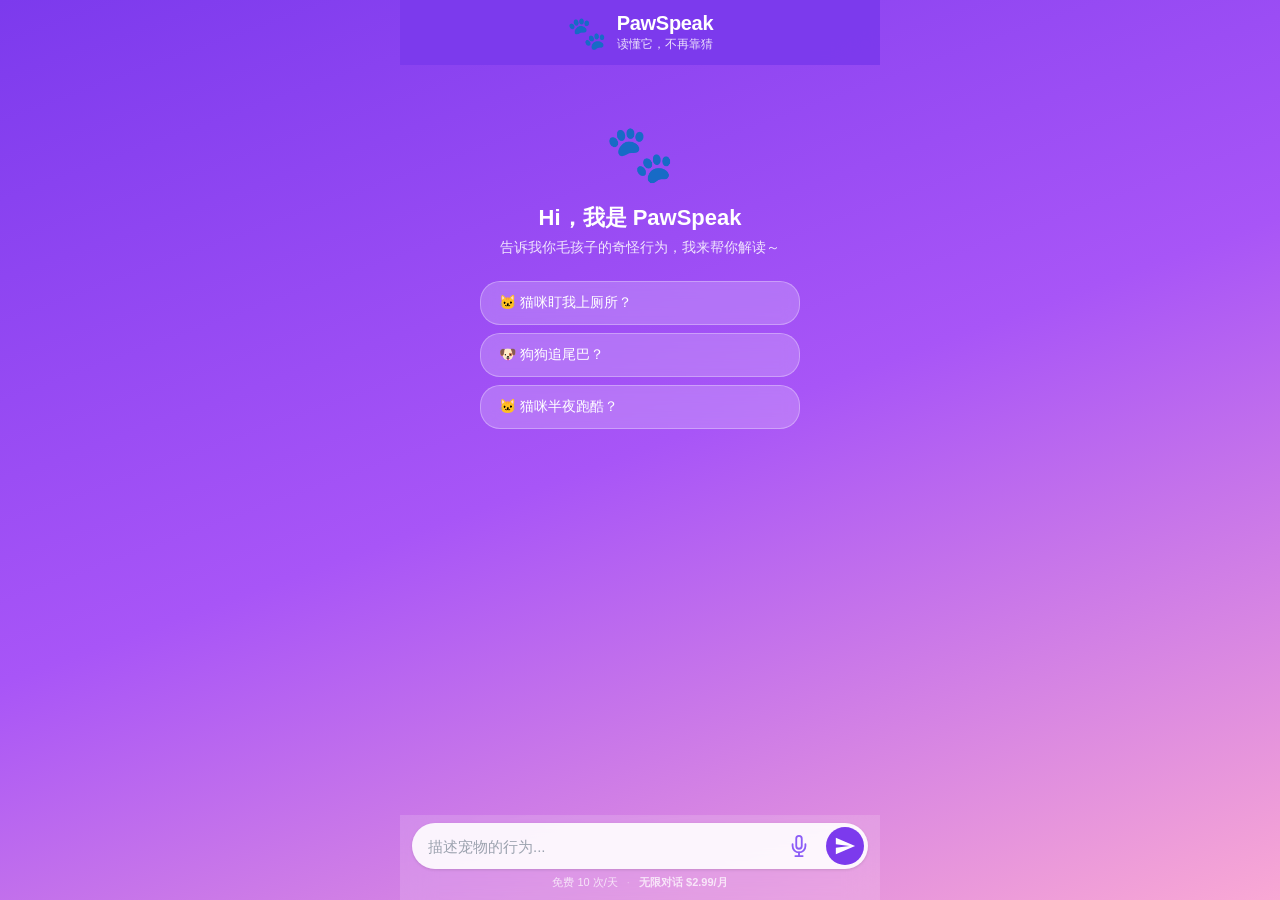
==== index.html @ 85f5d571 "PawSpeak PWA 初始版本" ====
<!DOCTYPE html>
<html lang="zh-CN">
<head>
  <meta charset="UTF-8">
  <meta name="viewport" content="width=device-width, initial-scale=1.0, maximum-scale=1.0, user-scalable=no, viewport-fit=cover">
  <meta name="apple-mobile-web-app-capable" content="yes">
  <meta name="apple-mobile-web-app-status-bar-style" content="black-translucent">
  <meta name="apple-mobile-web-app-title" content="PawSpeak">
  <meta name="theme-color" content="#7c3aed">
  <meta name="description" content="PawSpeak - 读懂它，不再靠猜。AI 宠物行为解读，与你的毛孩子更亲密。">
  <link rel="manifest" href="/manifest.json">
  <link rel="apple-touch-icon" href="/assets/icon-192.png">
  <link rel="stylesheet" href="/style.css">
  <title>PawSpeak - 宠物对话</title>
</head>
<body>
  <div class="app-container">

    <!-- Header -->
    <header class="app-header">
      <div class="header-content">
        <div class="logo-area">
          <span class="logo-icon">🐾</span>
          <div class="logo-text">
            <h1>PawSpeak</h1>
            <p class="subtitle">读懂它，不再靠猜</p>
          </div>
        </div>
      </div>
    </header>

    <!-- Add to Home Screen Banner -->
    <div id="a2hs-banner" class="a2hs-banner hidden">
      <div class="a2hs-content">
        <span class="a2hs-icon">📲</span>
        <span class="a2hs-text">添加到主屏幕，随时打开</span>
        <button id="a2hs-dismiss" class="a2hs-dismiss" aria-label="关闭">✕</button>
      </div>
    </div>

    <!-- Chat Area -->
    <main class="chat-area" id="chat-area">
      <div class="chat-welcome">
        <div class="welcome-icon">🐾</div>
        <p class="welcome-title">Hi，我是 PawSpeak</p>
        <p class="welcome-desc">告诉我你毛孩子的奇怪行为，我来帮你解读～</p>
        <div class="quick-prompts">
          <button class="quick-prompt" data-prompt="我家猫总是盯着我上厕所，为什么？">🐱 猫咪盯我上厕所？</button>
          <button class="quick-prompt" data-prompt="狗狗为什么老是追自己的尾巴？">🐶 狗狗追尾巴？</button>
          <button class="quick-prompt" data-prompt="猫半夜跑酷是天性吗？">🐱 猫咪半夜跑酷？</button>
        </div>
      </div>
    </main>

    <!-- Input Area -->
    <footer class="input-area">
      <div class="input-container">
        <input
          type="text"
          id="message-input"
          class="message-input"
          placeholder="描述宠物的行为..."
          autocomplete="off"
          enterkeyhint="send"
        >
        <button id="mic-btn" class="mic-btn" aria-label="语音输入">
          <svg width="22" height="22" viewBox="0 0 24 24" fill="none" stroke="currentColor" stroke-width="2" stroke-linecap="round" stroke-linejoin="round">
            <path d="M12 1a3 3 0 0 0-3 3v8a3 3 0 0 0 6 0V4a3 3 0 0 0-3-3z"/>
            <path d="M19 10v2a7 7 0 0 1-14 0v-2"/>
            <line x1="12" y1="19" x2="12" y2="23"/>
            <line x1="8" y1="23" x2="16" y2="23"/>
          </svg>
        </button>
        <button id="send-btn" class="send-btn" aria-label="发送">
          <svg width="22" height="22" viewBox="0 0 24 24" fill="currentColor">
            <path d="M2.01 21L23 12 2.01 3 2 10l15 2-15 2z"/>
          </svg>
        </button>
      </div>
      <div class="pricing-bar">
        <span>免费 10 次/天</span>
        <span class="pricing-divider">·</span>
        <span class="pricing-pro">无限对话 $2.99/月</span>
      </div>
    </footer>

  </div>

  <script src="/app.js"></script>
</body>
</html>
---- style.css ----
/* ============================================
   PawSpeak PWA – 移动端优先样式
   ============================================ */

/* Reset & Base */
*, *::before, *::after {
  box-sizing: border-box;
  margin: 0;
  padding: 0;
}

:root {
  --purple-600: #7c3aed;
  --purple-500: #8b5cf6;
  --purple-400: #a855f7;
  --pink-300: #f9a8d4;
  --warm-yellow: #fef3c7;
  --text-primary: #1e1b4b;
  --text-secondary: #6b7280;
  --text-white: #ffffff;
  --bg-header: rgba(124, 58, 237, 0.95);
  --radius-lg: 16px;
  --radius-md: 12px;
  --radius-sm: 8px;
  --shadow-sm: 0 1px 3px rgba(0, 0, 0, 0.12);
  --shadow-md: 0 4px 12px rgba(0, 0, 0, 0.15);
  --safe-bottom: env(safe-area-inset-bottom, 0px);
}

html, body {
  height: 100%;
  overflow: hidden;
}

body {
  font-family: -apple-system, BlinkMacSystemFont, "SF Pro Text", "Helvetica Neue",
               "PingFang SC", "Noto Sans CJK SC", "Microsoft YaHei",
               sans-serif;
  background: linear-gradient(160deg, var(--purple-600), var(--purple-400), var(--pink-300));
  background-attachment: fixed;
  color: var(--text-primary);
  -webkit-font-smoothing: antialiased;
  -webkit-tap-highlight-color: transparent;
  display: flex;
  justify-content: center;
  align-items: center;
}

/* App Container */
.app-container {
  width: 100%;
  max-width: 480px;
  height: 100vh;
  height: 100dvh;
  display: flex;
  flex-direction: column;
  position: relative;
  overflow: hidden;
}

/* ============================================
   Header
   ============================================ */
.app-header {
  padding: 12px 16px;
  padding-top: max(12px, env(safe-area-inset-top));
  background: var(--bg-header);
  backdrop-filter: blur(20px);
  -webkit-backdrop-filter: blur(20px);
  color: var(--text-white);
  z-index: 100;
  flex-shrink: 0;
}

.header-content {
  display: flex;
  align-items: center;
  justify-content: center;
}

.logo-area {
  display: flex;
  align-items: center;
  gap: 10px;
}

.logo-icon {
  font-size: 32px;
  line-height: 1;
}

.logo-text h1 {
  font-size: 20px;
  font-weight: 700;
  letter-spacing: -0.3px;
}

.subtitle {
  font-size: 12px;
  opacity: 0.85;
  font-weight: 400;
  margin-top: 1px;
}

/* ============================================
   A2HS Banner
   ============================================ */
.a2hs-banner {
  background: rgba(255, 255, 255, 0.95);
  backdrop-filter: blur(12px);
  -webkit-backdrop-filter: blur(12px);
  margin: 8px 12px 0;
  border-radius: var(--radius-md);
  box-shadow: var(--shadow-md);
  flex-shrink: 0;
  animation: slideDown 0.35s ease-out;
}

.a2hs-banner.hidden {
  display: none;
}

.a2hs-content {
  display: flex;
  align-items: center;
  padding: 10px 14px;
  gap: 10px;
}

.a2hs-icon {
  font-size: 24px;
  flex-shrink: 0;
}

.a2hs-text {
  flex: 1;
  font-size: 13px;
  font-weight: 600;
  color: var(--text-primary);
}

.a2hs-dismiss {
  background: none;
  border: none;
  font-size: 18px;
  color: var(--text-secondary);
  cursor: pointer;
  padding: 4px 8px;
  border-radius: 6px;
  flex-shrink: 0;
}

.a2hs-dismiss:active {
  background: rgba(0, 0, 0, 0.06);
}

@keyframes slideDown {
  from {
    opacity: 0;
    transform: translateY(-12px);
  }
  to {
    opacity: 1;
    transform: translateY(0);
  }
}

/* ============================================
   Chat Area
   ============================================ */
.chat-area {
  flex: 1;
  overflow-y: auto;
  padding: 16px 12px;
  display: flex;
  flex-direction: column;
  gap: 12px;
  scroll-behavior: smooth;
  -webkit-overflow-scrolling: touch;
}

/* Scrollbar */
.chat-area::-webkit-scrollbar {
  width: 4px;
}
.chat-area::-webkit-scrollbar-track {
  background: transparent;
}
.chat-area::-webkit-scrollbar-thumb {
  background: rgba(255, 255, 255, 0.3);
  border-radius: 2px;
}

/* Welcome */
.chat-welcome {
  text-align: center;
  padding: 40px 16px 20px;
  animation: fadeInUp 0.5s ease-out;
}

.welcome-icon {
  font-size: 56px;
  margin-bottom: 16px;
}

.welcome-title {
  font-size: 22px;
  font-weight: 700;
  color: #ffffff;
  margin-bottom: 6px;
}

.welcome-desc {
  font-size: 14px;
  color: rgba(255, 255, 255, 0.85);
  margin-bottom: 24px;
}

.quick-prompts {
  display: flex;
  flex-direction: column;
  gap: 8px;
  align-items: center;
}

.quick-prompt {
  width: 100%;
  max-width: 320px;
  padding: 12px 18px;
  background: rgba(255, 255, 255, 0.2);
  backdrop-filter: blur(8px);
  -webkit-backdrop-filter: blur(8px);
  border: 1px solid rgba(255, 255, 255, 0.3);
  border-radius: 20px;
  color: #ffffff;
  font-size: 14px;
  font-weight: 500;
  cursor: pointer;
  transition: all 0.2s;
  text-align: left;
}

.quick-prompt:active {
  background: rgba(255, 255, 255, 0.35);
  transform: scale(0.98);
}

/* ============================================
   Message Bubbles
   ============================================ */
.message {
  max-width: 82%;
  padding: 12px 16px;
  border-radius: var(--radius-lg);
  font-size: 15px;
  line-height: 1.55;
  word-break: break-word;
  animation: fadeInUp 0.3s ease-out;
  position: relative;
}

.message.ai {
  align-self: flex-start;
  background: var(--warm-yellow);
  color: var(--text-primary);
  border-bottom-left-radius: 4px;
  box-shadow: var(--shadow-sm);
}

.message.user {
  align-self: flex-end;
  background: var(--purple-600);
  color: var(--text-white);
  border-bottom-right-radius: 4px;
  box-shadow: var(--shadow-sm);
}

.message.ai::before {
  content: "🐾";
  position: absolute;
  left: -28px;
  top: 6px;
  font-size: 16px;
}

@keyframes fadeInUp {
  from {
    opacity: 0;
    transform: translateY(10px);
  }
  to {
    opacity: 1;
    transform: translateY(0);
  }
}

/* ============================================
   Input Area
   ============================================ */
.input-area {
  flex-shrink: 0;
  padding: 8px 12px;
  padding-bottom: calc(8px + var(--safe-bottom));
  background: rgba(255, 255, 255, 0.15);
  backdrop-filter: blur(16px);
  -webkit-backdrop-filter: blur(16px);
}

.input-container {
  display: flex;
  align-items: center;
  gap: 8px;
  background: rgba(255, 255, 255, 0.9);
  border-radius: 24px;
  padding: 4px 4px 4px 16px;
  box-shadow: var(--shadow-sm);
  transition: box-shadow 0.2s;
}

.input-container:focus-within {
  box-shadow: 0 0 0 3px rgba(124, 58, 237, 0.3), var(--shadow-md);
}

.message-input {
  flex: 1;
  border: none;
  outline: none;
  background: transparent;
  font-size: 15px;
  color: var(--text-primary);
  padding: 8px 0;
  min-width: 0;
}

.message-input::placeholder {
  color: #9ca3af;
}

.mic-btn, .send-btn {
  flex-shrink: 0;
  width: 38px;
  height: 38px;
  border-radius: 50%;
  border: none;
  background: transparent;
  color: var(--purple-500);
  cursor: pointer;
  display: flex;
  align-items: center;
  justify-content: center;
  transition: all 0.15s;
}

.mic-btn:active, .send-btn:active {
  background: rgba(124, 58, 237, 0.1);
  transform: scale(0.9);
}

.send-btn {
  background: var(--purple-600);
  color: var(--text-white);
}

.send-btn:active {
  background: var(--purple-500);
}

/* Mic recording state */
.mic-btn.recording {
  color: #ef4444;
  animation: pulse 1.2s infinite;
}

@keyframes pulse {
  0%, 100% { transform: scale(1); }
  50% { transform: scale(0.85); }
}

/* ============================================
   Pricing Bar
   ============================================ */
.pricing-bar {
  text-align: center;
  padding: 6px 0 2px;
  font-size: 11px;
  color: rgba(255, 255, 255, 0.75);
  cursor: pointer;
  transition: color 0.2s;
}

.pricing-bar:active {
  color: rgba(255, 255, 255, 1);
}

.pricing-divider {
  margin: 0 6px;
  opacity: 0.5;
}

.pricing-pro {
  font-weight: 600;
}

/* ============================================
   Responsive Tweaks
   ============================================ */
@media (min-width: 481px) {
  .app-container {
    height: 100vh;
    border-radius: 0;
  }
}

/* Standalone mode tweaks */
@media (display-mode: standalone) {
  .a2hs-banner {
    display: none !important;
  }
}
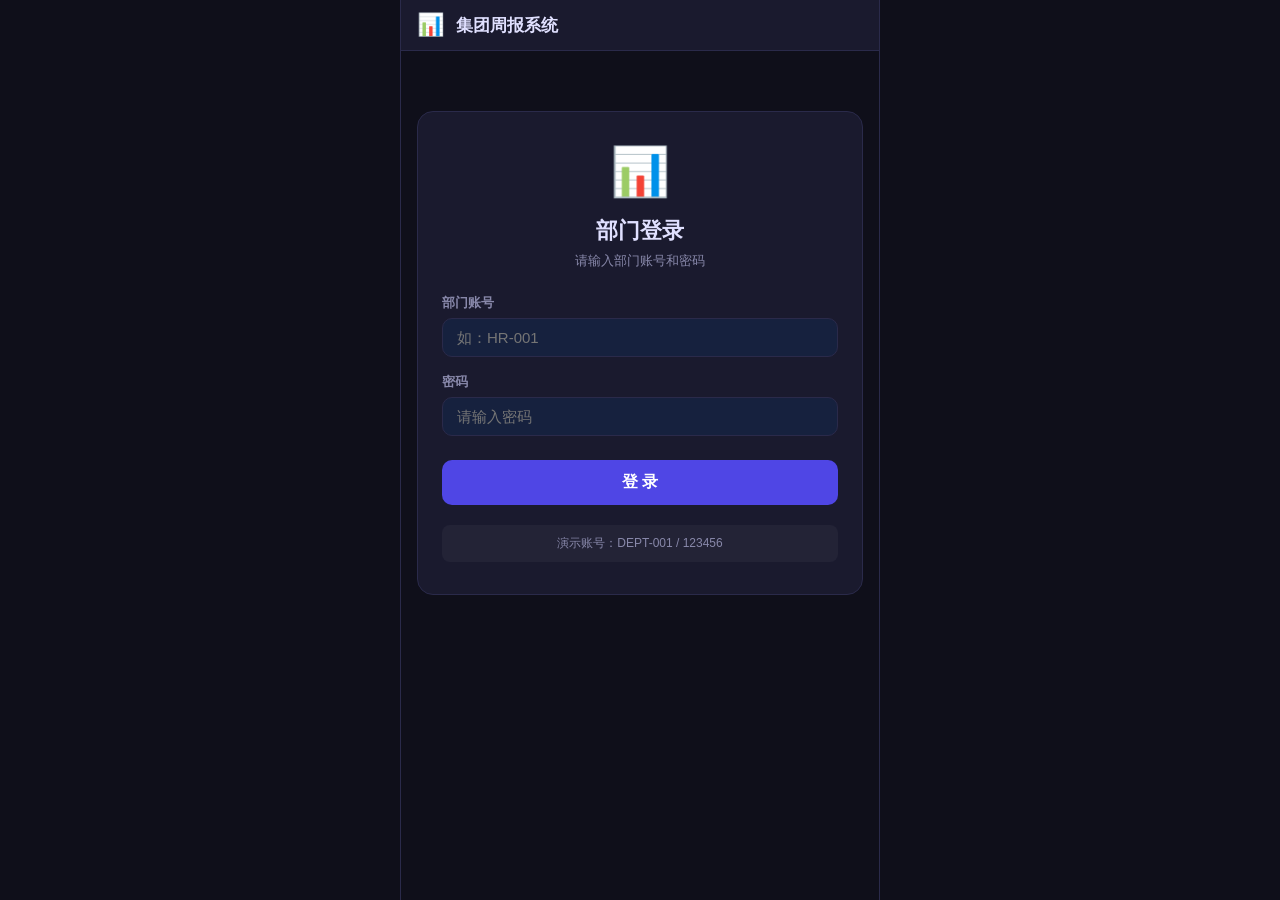
==== commit 6a6f06a8: "rebrand: 集团周报系统为主页，替换紫色主题为深色专业风格" ====
--- a/index.html
+++ b/index.html
@@ -2,90 +2,159 @@
 <html lang="zh-CN">
 <head>
   <meta charset="UTF-8">
-  <meta name="viewport" content="width=device-width, initial-scale=1.0, maximum-scale=1.0, user-scalable=no, viewport-fit=cover">
-  <meta name="apple-mobile-web-app-capable" content="yes">
-  <meta name="apple-mobile-web-app-status-bar-style" content="black-translucent">
-  <meta name="apple-mobile-web-app-title" content="PawSpeak">
-  <meta name="theme-color" content="#7c3aed">
-  <meta name="description" content="PawSpeak - 读懂它，不再靠猜。AI 宠物行为解读，与你的毛孩子更亲密。">
-  <link rel="manifest" href="/manifest.json">
-  <link rel="apple-touch-icon" href="/assets/icon-192.png">
-  <link rel="stylesheet" href="/style.css">
-  <title>PawSpeak - 宠物对话</title>
+  <meta name="viewport" content="width=device-width, initial-scale=1.0, maximum-scale=1.0, user-scalable=no">
+  <meta name="theme-color" content="#1a1a2e">
+  <meta name="description" content="集团周报系统 - 高效汇报，数据驱动">
+  <title>集团周报系统</title>
+  <link rel="stylesheet" href="style.css">
 </head>
 <body>
   <div class="app-container">
 
     <!-- Header -->
     <header class="app-header">
-      <div class="header-content">
-        <div class="logo-area">
-          <span class="logo-icon">🐾</span>
-          <div class="logo-text">
-            <h1>PawSpeak</h1>
-            <p class="subtitle">读懂它，不再靠猜</p>
+      <span style="font-size:22px;">📊</span>
+      <h1 class="header-title">集团周报系统</h1>
+    </header>
+
+    <!-- Main Content -->
+    <main class="main-content">
+      <!-- Login Section -->
+      <section id="login-section" class="section active">
+        <div class="login-card">
+          <div class="login-icon">📊</div>
+          <h2>部门登录</h2>
+          <p class="login-desc">请输入部门账号和密码</p>
+          <form id="login-form" onsubmit="handleLogin(event)">
+            <div class="form-group">
+              <label>部门账号</label>
+              <input type="text" id="dept-id" placeholder="如：HR-001" required autocomplete="username">
+            </div>
+            <div class="form-group">
+              <label>密码</label>
+              <input type="password" id="dept-pwd" placeholder="请输入密码" required autocomplete="current-password">
+            </div>
+            <button type="submit" class="btn-primary">登 录</button>
+          </form>
+          <div id="login-error" class="error-msg hidden"></div>
+          <div class="demo-hint">
+            <p>演示账号：DEPT-001 / 123456</p>
           </div>
         </div>
-      </div>
-    </header>
+      </section>
 
-    <!-- Add to Home Screen Banner -->
-    <div id="a2hs-banner" class="a2hs-banner hidden">
-      <div class="a2hs-content">
-        <span class="a2hs-icon">📲</span>
-        <span class="a2hs-text">添加到主屏幕，随时打开</span>
-        <button id="a2hs-dismiss" class="a2hs-dismiss" aria-label="关闭">✕</button>
-      </div>
-    </div>
+      <!-- Dashboard Section -->
+      <section id="dashboard-section" class="section">
+        <div class="dashboard-header">
+          <div class="dept-info">
+            <span class="dept-name" id="current-dept">--</span>
+            <span class="dept-role" id="current-role">--</span>
+          </div>
+          <button class="logout-btn" onclick="handleLogout()">退出</button>
+        </div>
 
-    <!-- Chat Area -->
-    <main class="chat-area" id="chat-area">
-      <div class="chat-welcome">
-        <div class="welcome-icon">🐾</div>
-        <p class="welcome-title">Hi，我是 PawSpeak</p>
-        <p class="welcome-desc">告诉我你毛孩子的奇怪行为，我来帮你解读～</p>
-        <div class="quick-prompts">
-          <button class="quick-prompt" data-prompt="我家猫总是盯着我上厕所，为什么？">🐱 猫咪盯我上厕所？</button>
-          <button class="quick-prompt" data-prompt="狗狗为什么老是追自己的尾巴？">🐶 狗狗追尾巴？</button>
-          <button class="quick-prompt" data-prompt="猫半夜跑酷是天性吗？">🐱 猫咪半夜跑酷？</button>
+        <div class="dashboard-nav">
+          <button class="nav-tab active" data-tab="submit">提交周报</button>
+          <button class="nav-tab" data-tab="history">历史周报</button>
+          <button class="nav-tab" data-tab="overview" id="tab-overview" style="display:none">数据看板</button>
+          <button class="nav-tab" data-tab="admin" id="tab-admin" style="display:none">管理后台</button>
         </div>
-      </div>
+
+        <!-- Submit Report -->
+        <div id="tab-submit" class="tab-content active">
+          <form id="report-form" onsubmit="handleSubmitReport(event)">
+            <div class="form-group">
+              <label>本周总结 <span class="required">*</span></label>
+              <textarea id="summary" rows="4" placeholder="请填写本周主要工作内容..." required></textarea>
+            </div>
+            <div class="form-group">
+              <label>关键数据 <span class="required">*</span></label>
+              <textarea id="metrics" rows="3" placeholder="如：新增用户 1200，转化率 3.2%..." required></textarea>
+            </div>
+            <div class="form-group">
+              <label>遇到的问题</label>
+              <textarea id="issues" rows="3" placeholder="本周遇到的主要问题（选填）"></textarea>
+            </div>
+            <div class="form-group">
+              <label>下周计划 <span class="required">*</span></label>
+              <textarea id="next-plan" rows="3" placeholder="下周主要工作安排..." required></textarea>
+            </div>
+            <button type="submit" class="btn-primary" id="submit-btn">提交周报</button>
+          </form>
+          <div id="submit-success" class="success-msg hidden">
+            <span class="success-icon">✅</span> 周报提交成功！
+          </div>
+        </div>
+
+        <!-- History -->
+        <div id="tab-history" class="tab-content">
+          <div id="history-list" class="history-list">
+            <div class="empty-state">暂无历史周报</div>
+          </div>
+        </div>
+
+        <!-- Overview (Manager+) -->
+        <div id="tab-overview" class="tab-content">
+          <div class="overview-grid">
+            <div class="stat-card">
+              <div class="stat-value" id="stat-total">0</div>
+              <div class="stat-label">本周提交</div>
+            </div>
+            <div class="stat-card">
+              <div class="stat-value" id="stat-rate">0%</div>
+              <div class="stat-label">提交率</div>
+            </div>
+            <div class="stat-card">
+              <div class="stat-value" id="stat-depts">0</div>
+              <div class="stat-label">活跃部门</div>
+            </div>
+          </div>
+          <div class="chart-area">
+            <h3>近4周趋势</h3>
+            <div class="mini-chart" id="mini-chart"></div>
+          </div>
+          <div class="dept-table-wrap">
+            <h3>各部门最新周报</h3>
+            <table class="dept-table" id="overview-table">
+              <thead><tr><th>部门</th><th>提交时间</th><th>状态</th></tr></thead>
+              <tbody></tbody>
+            </table>
+          </div>
+        </div>
+
+        <!-- Admin -->
+        <div id="tab-admin" class="tab-content">
+          <div class="admin-section">
+            <h3>部门管理</h3>
+            <form id="add-dept-form" onsubmit="handleAddDept(event)">
+              <div class="form-row">
+                <input type="text" id="new-dept-id" placeholder="部门ID" required>
+                <input type="text" id="new-dept-name" placeholder="部门名称" required>
+                <select id="new-dept-role">
+                  <option value="member">普通成员</option>
+                  <option value="manager">部门经理</option>
+                  <option value="admin">管理员</option>
+                </select>
+                <button type="submit" class="btn-sm">添加</button>
+              </div>
+            </form>
+            <table class="dept-table" id="admin-dept-table">
+              <thead><tr><th>部门ID</th><th>名称</th><th>角色</th><th>操作</th></tr></thead>
+              <tbody></tbody>
+            </table>
+          </div>
+          <div class="admin-section">
+            <h3>所有周报数据</h3>
+            <table class="dept-table" id="admin-report-table">
+              <thead><tr><th>部门</th><th>时间</th><th>总结</th><th>操作</th></tr></thead>
+              <tbody></tbody>
+            </table>
+          </div>
+        </div>
+      </section>
     </main>
-
-    <!-- Input Area -->
-    <footer class="input-area">
-      <div class="input-container">
-        <input
-          type="text"
-          id="message-input"
-          class="message-input"
-          placeholder="描述宠物的行为..."
-          autocomplete="off"
-          enterkeyhint="send"
-        >
-        <button id="mic-btn" class="mic-btn" aria-label="语音输入">
-          <svg width="22" height="22" viewBox="0 0 24 24" fill="none" stroke="currentColor" stroke-width="2" stroke-linecap="round" stroke-linejoin="round">
-            <path d="M12 1a3 3 0 0 0-3 3v8a3 3 0 0 0 6 0V4a3 3 0 0 0-3-3z"/>
-            <path d="M19 10v2a7 7 0 0 1-14 0v-2"/>
-            <line x1="12" y1="19" x2="12" y2="23"/>
-            <line x1="8" y1="23" x2="16" y2="23"/>
-          </svg>
-        </button>
-        <button id="send-btn" class="send-btn" aria-label="发送">
-          <svg width="22" height="22" viewBox="0 0 24 24" fill="currentColor">
-            <path d="M2.01 21L23 12 2.01 3 2 10l15 2-15 2z"/>
-          </svg>
-        </button>
-      </div>
-      <div class="pricing-bar">
-        <span>免费 10 次/天</span>
-        <span class="pricing-divider">·</span>
-        <span class="pricing-pro">无限对话 $2.99/月</span>
-      </div>
-    </footer>
-
   </div>
 
-  <script src="/app.js"></script>
+  <script src="app.js"></script>
 </body>
 </html>
--- a/style.css
+++ b/style.css
@@ -1,60 +1,42 @@
 /* ============================================
-   PawSpeak PWA – 移动端优先样式
-   ============================================ */
-
-/* Reset & Base */
-*, *::before, *::after {
-  box-sizing: border-box;
-  margin: 0;
-  padding: 0;
-}
+   集团周报系统 – 专业简洁风格
+   ============================================ */
+
+*, *::before, *::after { box-sizing: border-box; margin: 0; padding: 0; }
 
 :root {
-  --purple-600: #7c3aed;
-  --purple-500: #8b5cf6;
-  --purple-400: #a855f7;
-  --pink-300: #f9a8d4;
-  --warm-yellow: #fef3c7;
-  --text-primary: #1e1b4b;
-  --text-secondary: #6b7280;
-  --text-white: #ffffff;
-  --bg-header: rgba(124, 58, 237, 0.95);
+  --bg-primary: #0f0f1a;
+  --bg-card: #1a1a2e;
+  --bg-input: #16213e;
+  --border: #2a2a4a;
+  --text-primary: #e0e0ff;
+  --text-secondary: #8888aa;
+  --accent: #4f46e5;
+  --accent-light: #6366f1;
+  --success: #10b981;
+  --danger: #ef4444;
+  --warning: #f59e0b;
+  --radius: 10px;
   --radius-lg: 16px;
-  --radius-md: 12px;
-  --radius-sm: 8px;
-  --shadow-sm: 0 1px 3px rgba(0, 0, 0, 0.12);
-  --shadow-md: 0 4px 12px rgba(0, 0, 0, 0.15);
-  --safe-bottom: env(safe-area-inset-bottom, 0px);
-}
-
-html, body {
-  height: 100%;
-  overflow: hidden;
-}
+}
+
+html, body { height: 100%; overflow: hidden; }
 
 body {
-  font-family: -apple-system, BlinkMacSystemFont, "SF Pro Text", "Helvetica Neue",
-               "PingFang SC", "Noto Sans CJK SC", "Microsoft YaHei",
-               sans-serif;
-  background: linear-gradient(160deg, var(--purple-600), var(--purple-400), var(--pink-300));
-  background-attachment: fixed;
+  font-family: -apple-system, BlinkMacSystemFont, "SF Pro Text", "PingFang SC", "Noto Sans CJK SC", sans-serif;
+  background: var(--bg-primary);
   color: var(--text-primary);
   -webkit-font-smoothing: antialiased;
-  -webkit-tap-highlight-color: transparent;
-  display: flex;
-  justify-content: center;
-  align-items: center;
-}
-
-/* App Container */
+}
+
 .app-container {
   width: 100%;
   max-width: 480px;
   height: 100vh;
   height: 100dvh;
+  margin: 0 auto;
   display: flex;
   flex-direction: column;
-  position: relative;
   overflow: hidden;
 }
 
@@ -62,358 +44,449 @@
    Header
    ============================================ */
 .app-header {
+  display: flex;
+  align-items: center;
   padding: 12px 16px;
   padding-top: max(12px, env(safe-area-inset-top));
-  background: var(--bg-header);
-  backdrop-filter: blur(20px);
-  -webkit-backdrop-filter: blur(20px);
-  color: var(--text-white);
-  z-index: 100;
+  background: var(--bg-card);
+  border-bottom: 1px solid var(--border);
   flex-shrink: 0;
-}
-
-.header-content {
-  display: flex;
-  align-items: center;
-  justify-content: center;
-}
-
-.logo-area {
-  display: flex;
-  align-items: center;
-  gap: 10px;
-}
-
-.logo-icon {
-  font-size: 32px;
-  line-height: 1;
-}
-
-.logo-text h1 {
-  font-size: 20px;
-  font-weight: 700;
-  letter-spacing: -0.3px;
-}
-
-.subtitle {
-  font-size: 12px;
-  opacity: 0.85;
-  font-weight: 400;
-  margin-top: 1px;
-}
-
-/* ============================================
-   A2HS Banner
-   ============================================ */
-.a2hs-banner {
-  background: rgba(255, 255, 255, 0.95);
-  backdrop-filter: blur(12px);
-  -webkit-backdrop-filter: blur(12px);
-  margin: 8px 12px 0;
-  border-radius: var(--radius-md);
-  box-shadow: var(--shadow-md);
-  flex-shrink: 0;
-  animation: slideDown 0.35s ease-out;
-}
-
-.a2hs-banner.hidden {
-  display: none;
-}
-
-.a2hs-content {
-  display: flex;
-  align-items: center;
-  padding: 10px 14px;
-  gap: 10px;
-}
-
-.a2hs-icon {
-  font-size: 24px;
-  flex-shrink: 0;
-}
-
-.a2hs-text {
-  flex: 1;
-  font-size: 13px;
-  font-weight: 600;
-  color: var(--text-primary);
-}
-
-.a2hs-dismiss {
+  gap: 12px;
+}
+
+.back-btn {
   background: none;
   border: none;
-  font-size: 18px;
-  color: var(--text-secondary);
+  color: var(--text-primary);
   cursor: pointer;
-  padding: 4px 8px;
-  border-radius: 6px;
-  flex-shrink: 0;
-}
-
-.a2hs-dismiss:active {
-  background: rgba(0, 0, 0, 0.06);
-}
-
-@keyframes slideDown {
-  from {
-    opacity: 0;
-    transform: translateY(-12px);
-  }
-  to {
-    opacity: 1;
-    transform: translateY(0);
-  }
-}
-
-/* ============================================
-   Chat Area
-   ============================================ */
-.chat-area {
+  padding: 4px;
+  display: flex;
+  align-items: center;
+  border-radius: 8px;
+  transition: background 0.15s;
+}
+.back-btn:active { background: rgba(255,255,255,0.08); }
+
+.header-title {
+  font-size: 17px;
+  font-weight: 700;
+  flex: 1;
+}
+
+.header-right { width: 22px; }
+
+/* ============================================
+   Main Content
+   ============================================ */
+.main-content {
   flex: 1;
   overflow-y: auto;
-  padding: 16px 12px;
-  display: flex;
-  flex-direction: column;
-  gap: 12px;
-  scroll-behavior: smooth;
   -webkit-overflow-scrolling: touch;
 }
 
-/* Scrollbar */
-.chat-area::-webkit-scrollbar {
-  width: 4px;
-}
-.chat-area::-webkit-scrollbar-track {
-  background: transparent;
-}
-.chat-area::-webkit-scrollbar-thumb {
-  background: rgba(255, 255, 255, 0.3);
-  border-radius: 2px;
-}
-
-/* Welcome */
-.chat-welcome {
+.section { display: none; padding: 20px 16px; }
+.section.active { display: block; }
+
+/* ============================================
+   Login
+   ============================================ */
+.login-card {
+  background: var(--bg-card);
+  border: 1px solid var(--border);
+  border-radius: var(--radius-lg);
+  padding: 32px 24px;
+  margin-top: 40px;
   text-align: center;
-  padding: 40px 16px 20px;
-  animation: fadeInUp 0.5s ease-out;
-}
-
-.welcome-icon {
-  font-size: 56px;
-  margin-bottom: 16px;
-}
-
-.welcome-title {
+}
+
+.login-icon { font-size: 48px; margin-bottom: 16px; }
+
+.login-card h2 {
   font-size: 22px;
   font-weight: 700;
-  color: #ffffff;
   margin-bottom: 6px;
 }
 
-.welcome-desc {
-  font-size: 14px;
-  color: rgba(255, 255, 255, 0.85);
+.login-desc {
+  font-size: 13px;
+  color: var(--text-secondary);
   margin-bottom: 24px;
 }
 
-.quick-prompts {
-  display: flex;
-  flex-direction: column;
+/* ============================================
+   Forms
+   ============================================ */
+.form-group {
+  margin-bottom: 16px;
+  text-align: left;
+}
+
+.form-group label {
+  display: block;
+  font-size: 13px;
+  font-weight: 600;
+  color: var(--text-secondary);
+  margin-bottom: 6px;
+}
+
+.required { color: var(--danger); }
+
+.form-group input[type="text"],
+.form-group input[type="password"],
+.form-group textarea,
+.form-group select {
+  width: 100%;
+  padding: 10px 14px;
+  background: var(--bg-input);
+  border: 1px solid var(--border);
+  border-radius: var(--radius);
+  color: var(--text-primary);
+  font-size: 15px;
+  font-family: inherit;
+  outline: none;
+  transition: border-color 0.2s;
+}
+
+.form-group input:focus,
+.form-group textarea:focus,
+.form-group select:focus {
+  border-color: var(--accent-light);
+}
+
+.form-group textarea { resize: vertical; min-height: 80px; }
+
+/* ============================================
+   Buttons
+   ============================================ */
+.btn-primary {
+  width: 100%;
+  padding: 12px;
+  background: var(--accent);
+  color: #fff;
+  border: none;
+  border-radius: var(--radius);
+  font-size: 16px;
+  font-weight: 600;
+  cursor: pointer;
+  transition: background 0.15s;
+  margin-top: 8px;
+}
+
+.btn-primary:active { background: var(--accent-light); }
+
+.btn-sm {
+  padding: 8px 14px;
+  background: var(--accent);
+  color: #fff;
+  border: none;
+  border-radius: var(--radius);
+  font-size: 13px;
+  cursor: pointer;
+  white-space: nowrap;
+}
+
+.demo-hint {
+  margin-top: 20px;
+  font-size: 12px;
+  color: var(--text-secondary);
+  background: rgba(255,255,255,0.04);
+  border-radius: 8px;
+  padding: 10px;
+}
+
+/* ============================================
+   Dashboard Header
+   ============================================ */
+.dashboard-header {
+  display: flex;
+  align-items: center;
+  justify-content: space-between;
+  padding: 16px;
+  background: var(--bg-card);
+  border-bottom: 1px solid var(--border);
+}
+
+.dept-info { display: flex; flex-direction: column; gap: 2px; }
+
+.dept-name {
+  font-size: 16px;
+  font-weight: 700;
+}
+
+.dept-role {
+  font-size: 11px;
+  color: var(--accent-light);
+  font-weight: 600;
+  text-transform: uppercase;
+}
+
+.logout-btn {
+  padding: 6px 14px;
+  background: transparent;
+  border: 1px solid var(--border);
+  border-radius: var(--radius);
+  color: var(--text-secondary);
+  font-size: 13px;
+  cursor: pointer;
+}
+
+/* ============================================
+   Tabs
+   ============================================ */
+.dashboard-nav {
+  display: flex;
+  gap: 0;
+  background: var(--bg-card);
+  border-bottom: 1px solid var(--border);
+  overflow-x: auto;
+  -webkit-overflow-scrolling: touch;
+}
+
+.nav-tab {
+  flex: 1;
+  padding: 12px 8px;
+  background: none;
+  border: none;
+  border-bottom: 2px solid transparent;
+  color: var(--text-secondary);
+  font-size: 13px;
+  font-weight: 600;
+  cursor: pointer;
+  white-space: nowrap;
+  transition: all 0.15s;
+}
+
+.nav-tab.active {
+  color: var(--accent-light);
+  border-bottom-color: var(--accent-light);
+}
+
+.tab-content { display: none; padding: 16px; }
+.tab-content.active { display: block; }
+
+/* ============================================
+   History List
+   ============================================ */
+.history-list { display: flex; flex-direction: column; gap: 10px; }
+
+.history-item {
+  background: var(--bg-card);
+  border: 1px solid var(--border);
+  border-radius: var(--radius);
+  padding: 14px;
+}
+
+.history-date {
+  font-size: 11px;
+  color: var(--text-secondary);
+  margin-bottom: 6px;
+}
+
+.history-summary {
+  font-size: 14px;
+  line-height: 1.5;
+  display: -webkit-box;
+  -webkit-line-clamp: 2;
+  -webkit-box-orient: vertical;
+  overflow: hidden;
+}
+
+.empty-state {
+  text-align: center;
+  padding: 40px 16px;
+  color: var(--text-secondary);
+  font-size: 14px;
+}
+
+/* ============================================
+   Overview / Stats
+   ============================================ */
+.overview-grid {
+  display: grid;
+  grid-template-columns: repeat(3, 1fr);
+  gap: 10px;
+  margin-bottom: 20px;
+}
+
+.stat-card {
+  background: var(--bg-card);
+  border: 1px solid var(--border);
+  border-radius: var(--radius);
+  padding: 16px 10px;
+  text-align: center;
+}
+
+.stat-value {
+  font-size: 28px;
+  font-weight: 800;
+  color: var(--accent-light);
+}
+
+.stat-label {
+  font-size: 11px;
+  color: var(--text-secondary);
+  margin-top: 4px;
+}
+
+.chart-area {
+  background: var(--bg-card);
+  border: 1px solid var(--border);
+  border-radius: var(--radius);
+  padding: 16px;
+  margin-bottom: 16px;
+}
+
+.chart-area h3 {
+  font-size: 14px;
+  font-weight: 600;
+  margin-bottom: 12px;
+}
+
+.mini-chart {
+  display: flex;
+  align-items: flex-end;
+  gap: 6px;
+  height: 100px;
+  padding-top: 8px;
+}
+
+.chart-bar {
+  flex: 1;
+  background: var(--accent);
+  border-radius: 4px 4px 0 0;
+  min-height: 8px;
+  position: relative;
+  transition: height 0.3s;
+}
+
+.chart-bar-label {
+  position: absolute;
+  bottom: -18px;
+  left: 50%;
+  transform: translateX(-50%);
+  font-size: 10px;
+  color: var(--text-secondary);
+  white-space: nowrap;
+}
+
+/* ============================================
+   Tables
+   ============================================ */
+.dept-table-wrap {
+  background: var(--bg-card);
+  border: 1px solid var(--border);
+  border-radius: var(--radius);
+  padding: 16px;
+  overflow-x: auto;
+}
+
+.dept-table-wrap h3 {
+  font-size: 14px;
+  font-weight: 600;
+  margin-bottom: 12px;
+}
+
+.dept-table {
+  width: 100%;
+  border-collapse: collapse;
+  font-size: 13px;
+}
+
+.dept-table th {
+  text-align: left;
+  padding: 8px 10px;
+  color: var(--text-secondary);
+  font-weight: 600;
+  border-bottom: 1px solid var(--border);
+  font-size: 11px;
+  text-transform: uppercase;
+}
+
+.dept-table td {
+  padding: 10px;
+  border-bottom: 1px solid rgba(255,255,255,0.04);
+}
+
+.status-badge {
+  display: inline-block;
+  padding: 2px 8px;
+  border-radius: 20px;
+  font-size: 11px;
+  font-weight: 600;
+}
+
+.status-badge.submitted { background: rgba(16,185,129,0.15); color: var(--success); }
+.status-badge.pending { background: rgba(245,158,11,0.15); color: var(--warning); }
+
+/* ============================================
+   Admin
+   ============================================ */
+.admin-section {
+  background: var(--bg-card);
+  border: 1px solid var(--border);
+  border-radius: var(--radius);
+  padding: 16px;
+  margin-bottom: 16px;
+}
+
+.admin-section h3 {
+  font-size: 14px;
+  font-weight: 600;
+  margin-bottom: 12px;
+}
+
+.form-row {
+  display: flex;
   gap: 8px;
-  align-items: center;
-}
-
-.quick-prompt {
-  width: 100%;
-  max-width: 320px;
-  padding: 12px 18px;
-  background: rgba(255, 255, 255, 0.2);
-  backdrop-filter: blur(8px);
-  -webkit-backdrop-filter: blur(8px);
-  border: 1px solid rgba(255, 255, 255, 0.3);
-  border-radius: 20px;
-  color: #ffffff;
-  font-size: 14px;
-  font-weight: 500;
-  cursor: pointer;
-  transition: all 0.2s;
-  text-align: left;
-}
-
-.quick-prompt:active {
-  background: rgba(255, 255, 255, 0.35);
-  transform: scale(0.98);
-}
-
-/* ============================================
-   Message Bubbles
-   ============================================ */
-.message {
-  max-width: 82%;
-  padding: 12px 16px;
-  border-radius: var(--radius-lg);
-  font-size: 15px;
-  line-height: 1.55;
-  word-break: break-word;
-  animation: fadeInUp 0.3s ease-out;
-  position: relative;
-}
-
-.message.ai {
-  align-self: flex-start;
-  background: var(--warm-yellow);
+  margin-bottom: 12px;
+  flex-wrap: wrap;
+}
+
+.form-row input,
+.form-row select {
+  flex: 1;
+  min-width: 80px;
+  padding: 8px 10px;
+  background: var(--bg-input);
+  border: 1px solid var(--border);
+  border-radius: var(--radius);
   color: var(--text-primary);
-  border-bottom-left-radius: 4px;
-  box-shadow: var(--shadow-sm);
-}
-
-.message.user {
-  align-self: flex-end;
-  background: var(--purple-600);
-  color: var(--text-white);
-  border-bottom-right-radius: 4px;
-  box-shadow: var(--shadow-sm);
-}
-
-.message.ai::before {
-  content: "🐾";
-  position: absolute;
-  left: -28px;
-  top: 6px;
-  font-size: 16px;
-}
-
-@keyframes fadeInUp {
-  from {
-    opacity: 0;
-    transform: translateY(10px);
-  }
-  to {
-    opacity: 1;
-    transform: translateY(0);
-  }
-}
-
-/* ============================================
-   Input Area
-   ============================================ */
-.input-area {
-  flex-shrink: 0;
-  padding: 8px 12px;
-  padding-bottom: calc(8px + var(--safe-bottom));
-  background: rgba(255, 255, 255, 0.15);
-  backdrop-filter: blur(16px);
-  -webkit-backdrop-filter: blur(16px);
-}
-
-.input-container {
-  display: flex;
-  align-items: center;
-  gap: 8px;
-  background: rgba(255, 255, 255, 0.9);
-  border-radius: 24px;
-  padding: 4px 4px 4px 16px;
-  box-shadow: var(--shadow-sm);
-  transition: box-shadow 0.2s;
-}
-
-.input-container:focus-within {
-  box-shadow: 0 0 0 3px rgba(124, 58, 237, 0.3), var(--shadow-md);
-}
-
-.message-input {
-  flex: 1;
-  border: none;
+  font-size: 13px;
   outline: none;
-  background: transparent;
-  font-size: 15px;
-  color: var(--text-primary);
-  padding: 8px 0;
-  min-width: 0;
-}
-
-.message-input::placeholder {
-  color: #9ca3af;
-}
-
-.mic-btn, .send-btn {
-  flex-shrink: 0;
-  width: 38px;
-  height: 38px;
-  border-radius: 50%;
-  border: none;
-  background: transparent;
-  color: var(--purple-500);
-  cursor: pointer;
-  display: flex;
-  align-items: center;
-  justify-content: center;
-  transition: all 0.15s;
-}
-
-.mic-btn:active, .send-btn:active {
-  background: rgba(124, 58, 237, 0.1);
-  transform: scale(0.9);
-}
-
-.send-btn {
-  background: var(--purple-600);
-  color: var(--text-white);
-}
-
-.send-btn:active {
-  background: var(--purple-500);
-}
-
-/* Mic recording state */
-.mic-btn.recording {
-  color: #ef4444;
-  animation: pulse 1.2s infinite;
-}
-
-@keyframes pulse {
-  0%, 100% { transform: scale(1); }
-  50% { transform: scale(0.85); }
-}
-
-/* ============================================
-   Pricing Bar
-   ============================================ */
-.pricing-bar {
+}
+
+/* ============================================
+   Messages
+   ============================================ */
+.error-msg {
+  padding: 10px 14px;
+  background: rgba(239,68,68,0.1);
+  border: 1px solid rgba(239,68,68,0.3);
+  border-radius: var(--radius);
+  color: var(--danger);
+  font-size: 13px;
+  margin-top: 12px;
+}
+
+.success-msg {
+  padding: 14px;
+  background: rgba(16,185,129,0.1);
+  border: 1px solid rgba(16,185,129,0.3);
+  border-radius: var(--radius);
+  color: var(--success);
+  font-size: 14px;
+  margin-top: 12px;
   text-align: center;
-  padding: 6px 0 2px;
-  font-size: 11px;
-  color: rgba(255, 255, 255, 0.75);
-  cursor: pointer;
-  transition: color 0.2s;
-}
-
-.pricing-bar:active {
-  color: rgba(255, 255, 255, 1);
-}
-
-.pricing-divider {
-  margin: 0 6px;
-  opacity: 0.5;
-}
-
-.pricing-pro {
-  font-weight: 600;
-}
-
-/* ============================================
-   Responsive Tweaks
+}
+
+.hidden { display: none !important; }
+
+/* ============================================
+   Responsive
    ============================================ */
 @media (min-width: 481px) {
   .app-container {
-    height: 100vh;
-    border-radius: 0;
+    border-left: 1px solid var(--border);
+    border-right: 1px solid var(--border);
   }
 }
-
-/* Standalone mode tweaks */
-@media (display-mode: standalone) {
-  .a2hs-banner {
-    display: none !important;
-  }
-}
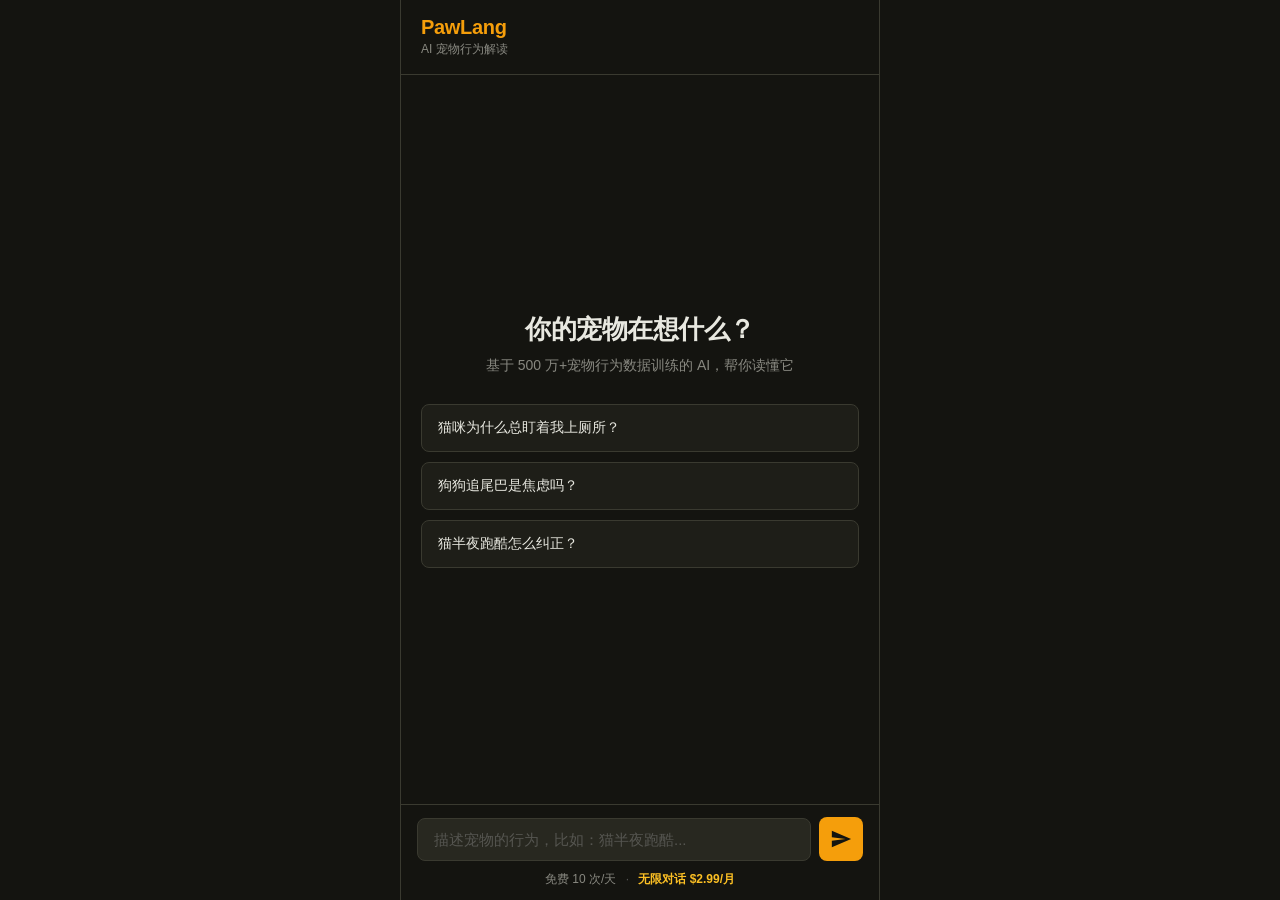
==== commit 282ed2b5: "rebrand: PawLang琥珀专业风格，去掉周报系统" ====
--- a/index.html
+++ b/index.html
@@ -2,159 +2,71 @@
 <html lang="zh-CN">
 <head>
   <meta charset="UTF-8">
-  <meta name="viewport" content="width=device-width, initial-scale=1.0, maximum-scale=1.0, user-scalable=no">
-  <meta name="theme-color" content="#1a1a2e">
-  <meta name="description" content="集团周报系统 - 高效汇报，数据驱动">
-  <title>集团周报系统</title>
-  <link rel="stylesheet" href="style.css">
+  <meta name="viewport" content="width=device-width, initial-scale=1.0, maximum-scale=1.0, user-scalable=no, viewport-fit=cover">
+  <meta name="apple-mobile-web-app-capable" content="yes">
+  <meta name="apple-mobile-web-app-status-bar-style" content="black-translucent">
+  <meta name="apple-mobile-web-app-title" content="PawLang">
+  <meta name="theme-color" content="#f59e0b">
+  <meta name="description" content="PawLang，基于 AI 的宠物行为解读工具，帮你读懂毛孩子的每个动作">
+  <link rel="manifest" href="/manifest.json">
+  <link rel="apple-touch-icon" href="/assets/icon-192.png">
+  <link rel="stylesheet" href="/style.css">
+  <title>PawLang - AI 宠物行为解读</title>
 </head>
 <body>
   <div class="app-container">
 
     <!-- Header -->
     <header class="app-header">
-      <span style="font-size:22px;">📊</span>
-      <h1 class="header-title">集团周报系统</h1>
+      <div class="header-content">
+        <div class="logo-area">
+          <div class="logo-text">
+            <h1>PawLang</h1>
+            <p class="subtitle">AI 宠物行为解读</p>
+          </div>
+        </div>
+      </div>
     </header>
 
-    <!-- Main Content -->
-    <main class="main-content">
-      <!-- Login Section -->
-      <section id="login-section" class="section active">
-        <div class="login-card">
-          <div class="login-icon">📊</div>
-          <h2>部门登录</h2>
-          <p class="login-desc">请输入部门账号和密码</p>
-          <form id="login-form" onsubmit="handleLogin(event)">
-            <div class="form-group">
-              <label>部门账号</label>
-              <input type="text" id="dept-id" placeholder="如：HR-001" required autocomplete="username">
-            </div>
-            <div class="form-group">
-              <label>密码</label>
-              <input type="password" id="dept-pwd" placeholder="请输入密码" required autocomplete="current-password">
-            </div>
-            <button type="submit" class="btn-primary">登 录</button>
-          </form>
-          <div id="login-error" class="error-msg hidden"></div>
-          <div class="demo-hint">
-            <p>演示账号：DEPT-001 / 123456</p>
-          </div>
+    <!-- Chat Area -->
+    <main class="chat-area" id="chat-area">
+      <div class="chat-welcome">
+        <p class="welcome-title">你的宠物在想什么？</p>
+        <p class="welcome-desc">基于 500 万+宠物行为数据训练的 AI，帮你读懂它</p>
+        <div class="quick-prompts">
+          <button class="quick-prompt" data-prompt="猫咪为什么总盯着我上厕所？">猫咪为什么总盯着我上厕所？</button>
+          <button class="quick-prompt" data-prompt="狗狗追尾巴是焦虑吗？">狗狗追尾巴是焦虑吗？</button>
+          <button class="quick-prompt" data-prompt="猫半夜跑酷怎么纠正？">猫半夜跑酷怎么纠正？</button>
         </div>
-      </section>
+      </div>
+    </main>
 
-      <!-- Dashboard Section -->
-      <section id="dashboard-section" class="section">
-        <div class="dashboard-header">
-          <div class="dept-info">
-            <span class="dept-name" id="current-dept">--</span>
-            <span class="dept-role" id="current-role">--</span>
-          </div>
-          <button class="logout-btn" onclick="handleLogout()">退出</button>
-        </div>
+    <!-- Input Area -->
+    <footer class="input-area">
+      <div class="input-container">
+        <input
+          type="text"
+          id="message-input"
+          class="message-input"
+          placeholder="描述宠物的行为，比如：猫半夜跑酷..."
+          autocomplete="off"
+          enterkeyhint="send"
+        >
+        <button id="send-btn" class="send-btn" aria-label="发送">
+          <svg width="22" height="22" viewBox="0 0 24 24" fill="currentColor">
+            <path d="M2.01 21L23 12 2.01 3 2 10l15 2-15 2z"/>
+          </svg>
+        </button>
+      </div>
+      <div class="pricing-bar">
+        <span>免费 10 次/天</span>
+        <span class="pricing-divider">·</span>
+        <span class="pricing-pro">无限对话 $2.99/月</span>
+      </div>
+    </footer>
 
-        <div class="dashboard-nav">
-          <button class="nav-tab active" data-tab="submit">提交周报</button>
-          <button class="nav-tab" data-tab="history">历史周报</button>
-          <button class="nav-tab" data-tab="overview" id="tab-overview" style="display:none">数据看板</button>
-          <button class="nav-tab" data-tab="admin" id="tab-admin" style="display:none">管理后台</button>
-        </div>
-
-        <!-- Submit Report -->
-        <div id="tab-submit" class="tab-content active">
-          <form id="report-form" onsubmit="handleSubmitReport(event)">
-            <div class="form-group">
-              <label>本周总结 <span class="required">*</span></label>
-              <textarea id="summary" rows="4" placeholder="请填写本周主要工作内容..." required></textarea>
-            </div>
-            <div class="form-group">
-              <label>关键数据 <span class="required">*</span></label>
-              <textarea id="metrics" rows="3" placeholder="如：新增用户 1200，转化率 3.2%..." required></textarea>
-            </div>
-            <div class="form-group">
-              <label>遇到的问题</label>
-              <textarea id="issues" rows="3" placeholder="本周遇到的主要问题（选填）"></textarea>
-            </div>
-            <div class="form-group">
-              <label>下周计划 <span class="required">*</span></label>
-              <textarea id="next-plan" rows="3" placeholder="下周主要工作安排..." required></textarea>
-            </div>
-            <button type="submit" class="btn-primary" id="submit-btn">提交周报</button>
-          </form>
-          <div id="submit-success" class="success-msg hidden">
-            <span class="success-icon">✅</span> 周报提交成功！
-          </div>
-        </div>
-
-        <!-- History -->
-        <div id="tab-history" class="tab-content">
-          <div id="history-list" class="history-list">
-            <div class="empty-state">暂无历史周报</div>
-          </div>
-        </div>
-
-        <!-- Overview (Manager+) -->
-        <div id="tab-overview" class="tab-content">
-          <div class="overview-grid">
-            <div class="stat-card">
-              <div class="stat-value" id="stat-total">0</div>
-              <div class="stat-label">本周提交</div>
-            </div>
-            <div class="stat-card">
-              <div class="stat-value" id="stat-rate">0%</div>
-              <div class="stat-label">提交率</div>
-            </div>
-            <div class="stat-card">
-              <div class="stat-value" id="stat-depts">0</div>
-              <div class="stat-label">活跃部门</div>
-            </div>
-          </div>
-          <div class="chart-area">
-            <h3>近4周趋势</h3>
-            <div class="mini-chart" id="mini-chart"></div>
-          </div>
-          <div class="dept-table-wrap">
-            <h3>各部门最新周报</h3>
-            <table class="dept-table" id="overview-table">
-              <thead><tr><th>部门</th><th>提交时间</th><th>状态</th></tr></thead>
-              <tbody></tbody>
-            </table>
-          </div>
-        </div>
-
-        <!-- Admin -->
-        <div id="tab-admin" class="tab-content">
-          <div class="admin-section">
-            <h3>部门管理</h3>
-            <form id="add-dept-form" onsubmit="handleAddDept(event)">
-              <div class="form-row">
-                <input type="text" id="new-dept-id" placeholder="部门ID" required>
-                <input type="text" id="new-dept-name" placeholder="部门名称" required>
-                <select id="new-dept-role">
-                  <option value="member">普通成员</option>
-                  <option value="manager">部门经理</option>
-                  <option value="admin">管理员</option>
-                </select>
-                <button type="submit" class="btn-sm">添加</button>
-              </div>
-            </form>
-            <table class="dept-table" id="admin-dept-table">
-              <thead><tr><th>部门ID</th><th>名称</th><th>角色</th><th>操作</th></tr></thead>
-              <tbody></tbody>
-            </table>
-          </div>
-          <div class="admin-section">
-            <h3>所有周报数据</h3>
-            <table class="dept-table" id="admin-report-table">
-              <thead><tr><th>部门</th><th>时间</th><th>总结</th><th>操作</th></tr></thead>
-              <tbody></tbody>
-            </table>
-          </div>
-        </div>
-      </section>
-    </main>
   </div>
 
-  <script src="app.js"></script>
+  <script src="/app.js"></script>
 </body>
 </html>
--- a/style.css
+++ b/style.css
@@ -1,23 +1,22 @@
 /* ============================================
-   集团周报系统 – 专业简洁风格
+   PawLang – 琥珀专业风格
    ============================================ */
 
 *, *::before, *::after { box-sizing: border-box; margin: 0; padding: 0; }
 
 :root {
-  --bg-primary: #0f0f1a;
-  --bg-card: #1a1a2e;
-  --bg-input: #16213e;
-  --border: #2a2a4a;
-  --text-primary: #e0e0ff;
-  --text-secondary: #8888aa;
-  --accent: #4f46e5;
-  --accent-light: #6366f1;
-  --success: #10b981;
-  --danger: #ef4444;
-  --warning: #f59e0b;
-  --radius: 10px;
-  --radius-lg: 16px;
+  --bg-primary: #141410;
+  --bg-card: #1e1e18;
+  --bg-input: #282820;
+  --border: #3a3a30;
+  --text-primary: #e8e8e0;
+  --text-secondary: #888880;
+  --accent: #f59e0b;
+  --accent-light: #fbbf24;
+  --accent-dim: rgba(245, 158, 11, 0.12);
+  --radius: 8px;
+  --radius-lg: 12px;
+  --safe-bottom: env(safe-area-inset-bottom, 0px);
 }
 
 html, body { height: 100%; overflow: hidden; }
@@ -27,6 +26,9 @@
   background: var(--bg-primary);
   color: var(--text-primary);
   -webkit-font-smoothing: antialiased;
+  -webkit-tap-highlight-color: transparent;
+  display: flex;
+  justify-content: center;
 }
 
 .app-container {
@@ -34,7 +36,6 @@
   max-width: 480px;
   height: 100vh;
   height: 100dvh;
-  margin: 0 auto;
   display: flex;
   flex-direction: column;
   overflow: hidden;
@@ -44,442 +45,207 @@
    Header
    ============================================ */
 .app-header {
-  display: flex;
-  align-items: center;
-  padding: 12px 16px;
-  padding-top: max(12px, env(safe-area-inset-top));
-  background: var(--bg-card);
+  padding: 16px 20px;
+  padding-top: max(16px, env(safe-area-inset-top));
   border-bottom: 1px solid var(--border);
   flex-shrink: 0;
-  gap: 12px;
-}
-
-.back-btn {
-  background: none;
-  border: none;
-  color: var(--text-primary);
-  cursor: pointer;
-  padding: 4px;
-  display: flex;
-  align-items: center;
-  border-radius: 8px;
-  transition: background 0.15s;
-}
-.back-btn:active { background: rgba(255,255,255,0.08); }
-
-.header-title {
-  font-size: 17px;
+}
+
+.header-content { display: flex; align-items: center; }
+
+.logo-text h1 {
+  font-size: 20px;
   font-weight: 700;
-  flex: 1;
-}
-
-.header-right { width: 22px; }
-
-/* ============================================
-   Main Content
-   ============================================ */
-.main-content {
+  color: var(--accent);
+  letter-spacing: -0.3px;
+}
+
+.subtitle {
+  font-size: 12px;
+  color: var(--text-secondary);
+  margin-top: 2px;
+}
+
+/* ============================================
+   Chat Area
+   ============================================ */
+.chat-area {
   flex: 1;
   overflow-y: auto;
   -webkit-overflow-scrolling: touch;
-}
-
-.section { display: none; padding: 20px 16px; }
-.section.active { display: block; }
-
-/* ============================================
-   Login
-   ============================================ */
-.login-card {
+  padding: 24px 20px;
+  display: flex;
+  flex-direction: column;
+  justify-content: center;
+}
+
+.chat-welcome { text-align: center; }
+
+.welcome-title {
+  font-size: 26px;
+  font-weight: 700;
+  margin-bottom: 8px;
+  letter-spacing: -0.5px;
+}
+
+.welcome-desc {
+  font-size: 14px;
+  color: var(--text-secondary);
+  margin-bottom: 28px;
+  line-height: 1.5;
+}
+
+/* Quick Prompts */
+.quick-prompts {
+  display: flex;
+  flex-direction: column;
+  gap: 10px;
+}
+
+.quick-prompt {
+  width: 100%;
+  padding: 14px 16px;
   background: var(--bg-card);
   border: 1px solid var(--border);
-  border-radius: var(--radius-lg);
-  padding: 32px 24px;
-  margin-top: 40px;
-  text-align: center;
-}
-
-.login-icon { font-size: 48px; margin-bottom: 16px; }
-
-.login-card h2 {
-  font-size: 22px;
-  font-weight: 700;
+  border-radius: var(--radius);
+  color: var(--text-primary);
+  font-size: 14px;
+  cursor: pointer;
+  text-align: left;
+  transition: border-color 0.15s, background 0.15s;
+  font-family: inherit;
+}
+
+.quick-prompt:hover { border-color: var(--accent); }
+.quick-prompt:active {
+  background: var(--accent-dim);
+  border-color: var(--accent-light);
+}
+
+/* Chat Messages */
+.chat-message {
+  margin-bottom: 16px;
+  max-width: 85%;
+  animation: fadeIn 0.2s ease;
+}
+
+@keyframes fadeIn { from { opacity: 0; transform: translateY(8px); } to { opacity: 1; transform: translateY(0); } }
+
+.chat-message.user {
+  align-self: flex-end;
+  background: var(--accent-dim);
+  border: 1px solid rgba(245, 158, 11, 0.2);
+  border-radius: var(--radius-lg) var(--radius-lg) 4px var(--radius-lg);
+  padding: 12px 16px;
+  font-size: 14px;
+  line-height: 1.5;
+}
+
+.chat-message.ai {
+  align-self: flex-start;
+  background: var(--bg-card);
+  border: 1px solid var(--border);
+  border-radius: var(--radius-lg) var(--radius-lg) var(--radius-lg) 4px;
+  padding: 12px 16px;
+  font-size: 14px;
+  line-height: 1.6;
+}
+
+.chat-message.ai .ai-label {
+  font-size: 11px;
+  color: var(--accent);
+  font-weight: 600;
   margin-bottom: 6px;
 }
 
-.login-desc {
-  font-size: 13px;
-  color: var(--text-secondary);
-  margin-bottom: 24px;
-}
-
-/* ============================================
-   Forms
-   ============================================ */
-.form-group {
-  margin-bottom: 16px;
-  text-align: left;
-}
-
-.form-group label {
-  display: block;
-  font-size: 13px;
-  font-weight: 600;
-  color: var(--text-secondary);
-  margin-bottom: 6px;
-}
-
-.required { color: var(--danger); }
-
-.form-group input[type="text"],
-.form-group input[type="password"],
-.form-group textarea,
-.form-group select {
-  width: 100%;
-  padding: 10px 14px;
+/* ============================================
+   Input Area
+   ============================================ */
+.input-area {
+  padding: 12px 16px;
+  padding-bottom: calc(12px + var(--safe-bottom));
+  border-top: 1px solid var(--border);
+  flex-shrink: 0;
+  background: var(--bg-primary);
+}
+
+.input-container {
+  display: flex;
+  gap: 8px;
+  align-items: center;
+}
+
+.message-input {
+  flex: 1;
+  padding: 12px 16px;
   background: var(--bg-input);
   border: 1px solid var(--border);
   border-radius: var(--radius);
   color: var(--text-primary);
   font-size: 15px;
+  outline: none;
   font-family: inherit;
-  outline: none;
-  transition: border-color 0.2s;
-}
-
-.form-group input:focus,
-.form-group textarea:focus,
-.form-group select:focus {
-  border-color: var(--accent-light);
-}
-
-.form-group textarea { resize: vertical; min-height: 80px; }
-
-/* ============================================
-   Buttons
-   ============================================ */
-.btn-primary {
-  width: 100%;
-  padding: 12px;
+  transition: border-color 0.15s;
+}
+
+.message-input:focus { border-color: var(--accent); }
+.message-input::placeholder { color: #555550; }
+
+.send-btn {
+  width: 44px;
+  height: 44px;
+  border-radius: var(--radius);
+  border: none;
   background: var(--accent);
-  color: #fff;
-  border: none;
-  border-radius: var(--radius);
-  font-size: 16px;
-  font-weight: 600;
+  color: #141410;
   cursor: pointer;
+  display: flex;
+  align-items: center;
+  justify-content: center;
+  flex-shrink: 0;
   transition: background 0.15s;
-  margin-top: 8px;
-}
-
-.btn-primary:active { background: var(--accent-light); }
-
-.btn-sm {
-  padding: 8px 14px;
-  background: var(--accent);
-  color: #fff;
-  border: none;
-  border-radius: var(--radius);
-  font-size: 13px;
-  cursor: pointer;
-  white-space: nowrap;
-}
-
-.demo-hint {
-  margin-top: 20px;
+}
+
+.send-btn:active { background: var(--accent-light); }
+
+/* ============================================
+   Pricing Bar
+   ============================================ */
+.pricing-bar {
+  text-align: center;
+  padding-top: 10px;
   font-size: 12px;
   color: var(--text-secondary);
-  background: rgba(255,255,255,0.04);
-  border-radius: 8px;
-  padding: 10px;
-}
-
-/* ============================================
-   Dashboard Header
-   ============================================ */
-.dashboard-header {
-  display: flex;
-  align-items: center;
-  justify-content: space-between;
-  padding: 16px;
-  background: var(--bg-card);
-  border-bottom: 1px solid var(--border);
-}
-
-.dept-info { display: flex; flex-direction: column; gap: 2px; }
-
-.dept-name {
-  font-size: 16px;
-  font-weight: 700;
-}
-
-.dept-role {
-  font-size: 11px;
-  color: var(--accent-light);
-  font-weight: 600;
-  text-transform: uppercase;
-}
-
-.logout-btn {
-  padding: 6px 14px;
-  background: transparent;
-  border: 1px solid var(--border);
-  border-radius: var(--radius);
-  color: var(--text-secondary);
-  font-size: 13px;
-  cursor: pointer;
-}
-
-/* ============================================
-   Tabs
-   ============================================ */
-.dashboard-nav {
-  display: flex;
-  gap: 0;
-  background: var(--bg-card);
-  border-bottom: 1px solid var(--border);
-  overflow-x: auto;
-  -webkit-overflow-scrolling: touch;
-}
-
-.nav-tab {
-  flex: 1;
-  padding: 12px 8px;
-  background: none;
-  border: none;
-  border-bottom: 2px solid transparent;
-  color: var(--text-secondary);
-  font-size: 13px;
-  font-weight: 600;
-  cursor: pointer;
-  white-space: nowrap;
-  transition: all 0.15s;
-}
-
-.nav-tab.active {
-  color: var(--accent-light);
-  border-bottom-color: var(--accent-light);
-}
-
-.tab-content { display: none; padding: 16px; }
-.tab-content.active { display: block; }
-
-/* ============================================
-   History List
-   ============================================ */
-.history-list { display: flex; flex-direction: column; gap: 10px; }
-
-.history-item {
-  background: var(--bg-card);
-  border: 1px solid var(--border);
-  border-radius: var(--radius);
-  padding: 14px;
-}
-
-.history-date {
-  font-size: 11px;
-  color: var(--text-secondary);
-  margin-bottom: 6px;
-}
-
-.history-summary {
-  font-size: 14px;
-  line-height: 1.5;
-  display: -webkit-box;
-  -webkit-line-clamp: 2;
-  -webkit-box-orient: vertical;
-  overflow: hidden;
-}
-
-.empty-state {
-  text-align: center;
-  padding: 40px 16px;
-  color: var(--text-secondary);
-  font-size: 14px;
-}
-
-/* ============================================
-   Overview / Stats
-   ============================================ */
-.overview-grid {
-  display: grid;
-  grid-template-columns: repeat(3, 1fr);
-  gap: 10px;
-  margin-bottom: 20px;
-}
-
-.stat-card {
-  background: var(--bg-card);
-  border: 1px solid var(--border);
-  border-radius: var(--radius);
-  padding: 16px 10px;
-  text-align: center;
-}
-
-.stat-value {
-  font-size: 28px;
-  font-weight: 800;
-  color: var(--accent-light);
-}
-
-.stat-label {
-  font-size: 11px;
-  color: var(--text-secondary);
-  margin-top: 4px;
-}
-
-.chart-area {
-  background: var(--bg-card);
-  border: 1px solid var(--border);
-  border-radius: var(--radius);
-  padding: 16px;
-  margin-bottom: 16px;
-}
-
-.chart-area h3 {
-  font-size: 14px;
-  font-weight: 600;
-  margin-bottom: 12px;
-}
-
-.mini-chart {
-  display: flex;
-  align-items: flex-end;
-  gap: 6px;
-  height: 100px;
-  padding-top: 8px;
-}
-
-.chart-bar {
-  flex: 1;
-  background: var(--accent);
-  border-radius: 4px 4px 0 0;
-  min-height: 8px;
-  position: relative;
-  transition: height 0.3s;
-}
-
-.chart-bar-label {
-  position: absolute;
-  bottom: -18px;
-  left: 50%;
-  transform: translateX(-50%);
-  font-size: 10px;
-  color: var(--text-secondary);
-  white-space: nowrap;
-}
-
-/* ============================================
-   Tables
-   ============================================ */
-.dept-table-wrap {
-  background: var(--bg-card);
-  border: 1px solid var(--border);
-  border-radius: var(--radius);
-  padding: 16px;
-  overflow-x: auto;
-}
-
-.dept-table-wrap h3 {
-  font-size: 14px;
-  font-weight: 600;
-  margin-bottom: 12px;
-}
-
-.dept-table {
-  width: 100%;
-  border-collapse: collapse;
-  font-size: 13px;
-}
-
-.dept-table th {
-  text-align: left;
-  padding: 8px 10px;
-  color: var(--text-secondary);
-  font-weight: 600;
-  border-bottom: 1px solid var(--border);
-  font-size: 11px;
-  text-transform: uppercase;
-}
-
-.dept-table td {
-  padding: 10px;
-  border-bottom: 1px solid rgba(255,255,255,0.04);
-}
-
-.status-badge {
-  display: inline-block;
-  padding: 2px 8px;
-  border-radius: 20px;
-  font-size: 11px;
-  font-weight: 600;
-}
-
-.status-badge.submitted { background: rgba(16,185,129,0.15); color: var(--success); }
-.status-badge.pending { background: rgba(245,158,11,0.15); color: var(--warning); }
-
-/* ============================================
-   Admin
-   ============================================ */
-.admin-section {
-  background: var(--bg-card);
-  border: 1px solid var(--border);
-  border-radius: var(--radius);
-  padding: 16px;
-  margin-bottom: 16px;
-}
-
-.admin-section h3 {
-  font-size: 14px;
-  font-weight: 600;
-  margin-bottom: 12px;
-}
-
-.form-row {
-  display: flex;
-  gap: 8px;
-  margin-bottom: 12px;
-  flex-wrap: wrap;
-}
-
-.form-row input,
-.form-row select {
-  flex: 1;
-  min-width: 80px;
-  padding: 8px 10px;
-  background: var(--bg-input);
-  border: 1px solid var(--border);
-  border-radius: var(--radius);
-  color: var(--text-primary);
-  font-size: 13px;
-  outline: none;
-}
-
-/* ============================================
-   Messages
-   ============================================ */
-.error-msg {
-  padding: 10px 14px;
-  background: rgba(239,68,68,0.1);
-  border: 1px solid rgba(239,68,68,0.3);
-  border-radius: var(--radius);
-  color: var(--danger);
-  font-size: 13px;
-  margin-top: 12px;
-}
-
-.success-msg {
-  padding: 14px;
-  background: rgba(16,185,129,0.1);
-  border: 1px solid rgba(16,185,129,0.3);
-  border-radius: var(--radius);
-  color: var(--success);
-  font-size: 14px;
-  margin-top: 12px;
-  text-align: center;
-}
-
-.hidden { display: none !important; }
+}
+
+.pricing-divider { margin: 0 6px; color: #555; }
+
+.pricing-pro { color: var(--accent-light); font-weight: 600; }
+
+/* ============================================
+   Typing Indicator
+   ============================================ */
+.typing-indicator {
+  display: flex;
+  gap: 4px;
+  padding: 4px 0;
+}
+
+.typing-indicator span {
+  width: 6px;
+  height: 6px;
+  border-radius: 50%;
+  background: var(--text-secondary);
+  animation: typing 1.4s infinite ease-in-out;
+}
+
+.typing-indicator span:nth-child(2) { animation-delay: 0.2s; }
+.typing-indicator span:nth-child(3) { animation-delay: 0.4s; }
+
+@keyframes typing {
+  0%, 60%, 100% { transform: translateY(0); opacity: 0.3; }
+  30% { transform: translateY(-4px); opacity: 1; }
+}
 
 /* ============================================
    Responsive
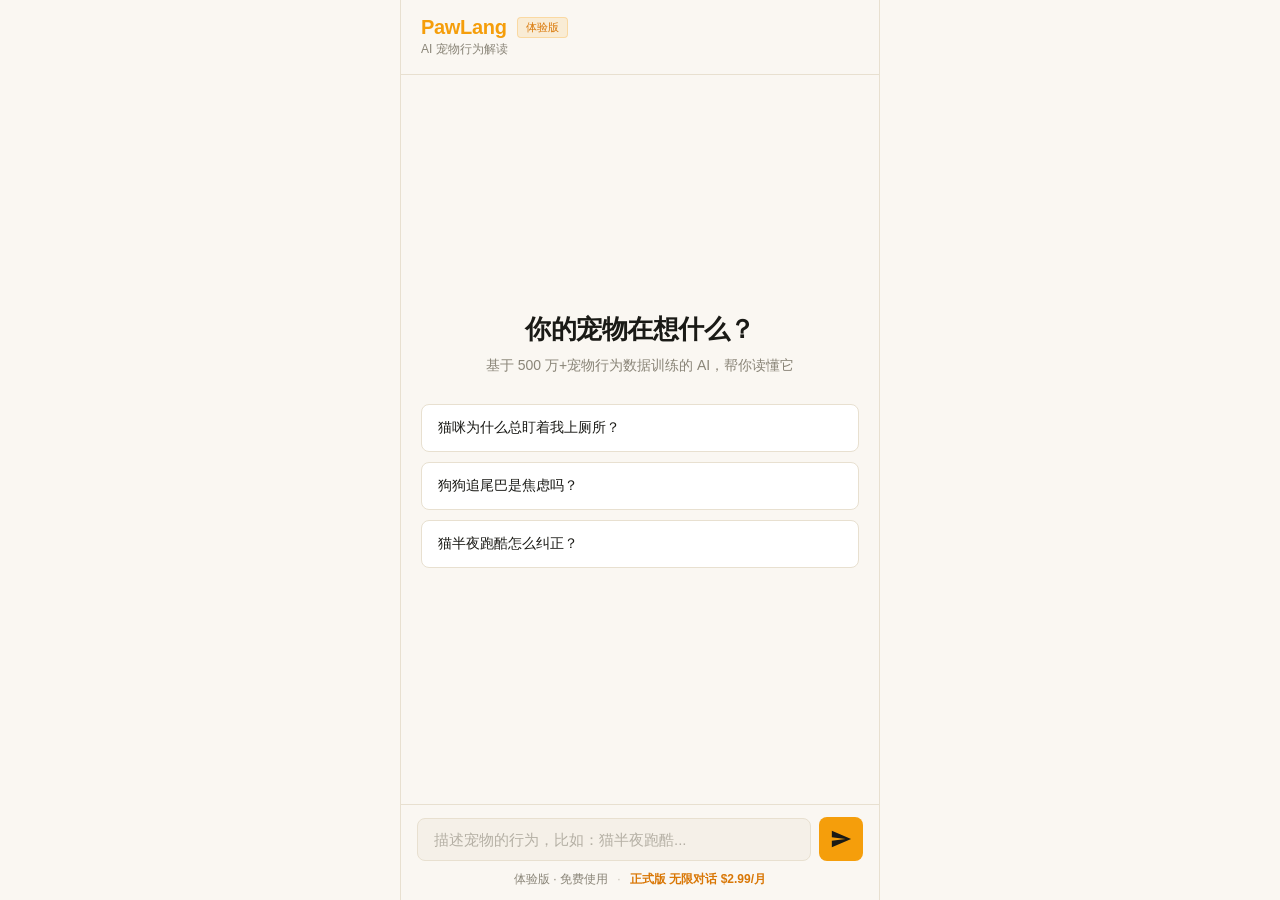
==== commit d7b2f169: "feat: 体验版标识 + 定价栏改为体验版免费/正式版.99" ====
--- a/index.html
+++ b/index.html
@@ -21,7 +21,7 @@
       <div class="header-content">
         <div class="logo-area">
           <div class="logo-text">
-            <h1>PawLang</h1>
+            <h1>PawLang <span class="beta-badge">体验版</span></h1>
             <p class="subtitle">AI 宠物行为解读</p>
           </div>
         </div>
@@ -59,9 +59,9 @@
         </button>
       </div>
       <div class="pricing-bar">
-        <span>免费 10 次/天</span>
+        <span class="pricing-trial">体验版 · 免费使用</span>
         <span class="pricing-divider">·</span>
-        <span class="pricing-pro">无限对话 $2.99/月</span>
+        <span class="pricing-pro">正式版 无限对话 $2.99/月</span>
       </div>
     </footer>
 
--- a/style.css
+++ b/style.css
@@ -5,15 +5,15 @@
 *, *::before, *::after { box-sizing: border-box; margin: 0; padding: 0; }
 
 :root {
-  --bg-primary: #141410;
-  --bg-card: #1e1e18;
-  --bg-input: #282820;
-  --border: #3a3a30;
-  --text-primary: #e8e8e0;
-  --text-secondary: #888880;
+  --bg-primary: #faf7f2;
+  --bg-card: #ffffff;
+  --bg-input: #f5f0e8;
+  --border: #e8e0d0;
+  --text-primary: #1a1a16;
+  --text-secondary: #8a8578;
   --accent: #f59e0b;
-  --accent-light: #fbbf24;
-  --accent-dim: rgba(245, 158, 11, 0.12);
+  --accent-light: #d97706;
+  --accent-dim: rgba(245, 158, 11, 0.08);
   --radius: 8px;
   --radius-lg: 12px;
   --safe-bottom: env(safe-area-inset-bottom, 0px);
@@ -58,6 +58,20 @@
   font-weight: 700;
   color: var(--accent);
   letter-spacing: -0.3px;
+  display: flex;
+  align-items: center;
+  gap: 10px;
+}
+
+.beta-badge {
+  font-size: 11px;
+  font-weight: 500;
+  color: var(--accent-light);
+  background: rgba(245, 158, 11, 0.12);
+  border: 1px solid rgba(245, 158, 11, 0.25);
+  border-radius: 4px;
+  padding: 2px 8px;
+  letter-spacing: 0;
 }
 
 .subtitle {
@@ -189,7 +203,7 @@
 }
 
 .message-input:focus { border-color: var(--accent); }
-.message-input::placeholder { color: #555550; }
+.message-input::placeholder { color: #b5b0a5; }
 
 .send-btn {
   width: 44px;
@@ -197,7 +211,7 @@
   border-radius: var(--radius);
   border: none;
   background: var(--accent);
-  color: #141410;
+  color: #1a1a16;
   cursor: pointer;
   display: flex;
   align-items: center;
@@ -218,7 +232,9 @@
   color: var(--text-secondary);
 }
 
-.pricing-divider { margin: 0 6px; color: #555; }
+.pricing-divider { margin: 0 6px; color: #c5c0b5; }
+
+.pricing-trial { color: var(--text-secondary); }
 
 .pricing-pro { color: var(--accent-light); font-weight: 600; }
 
@@ -256,3 +272,5 @@
     border-right: 1px solid var(--border);
   }
 }
+
+/* v1.1 */
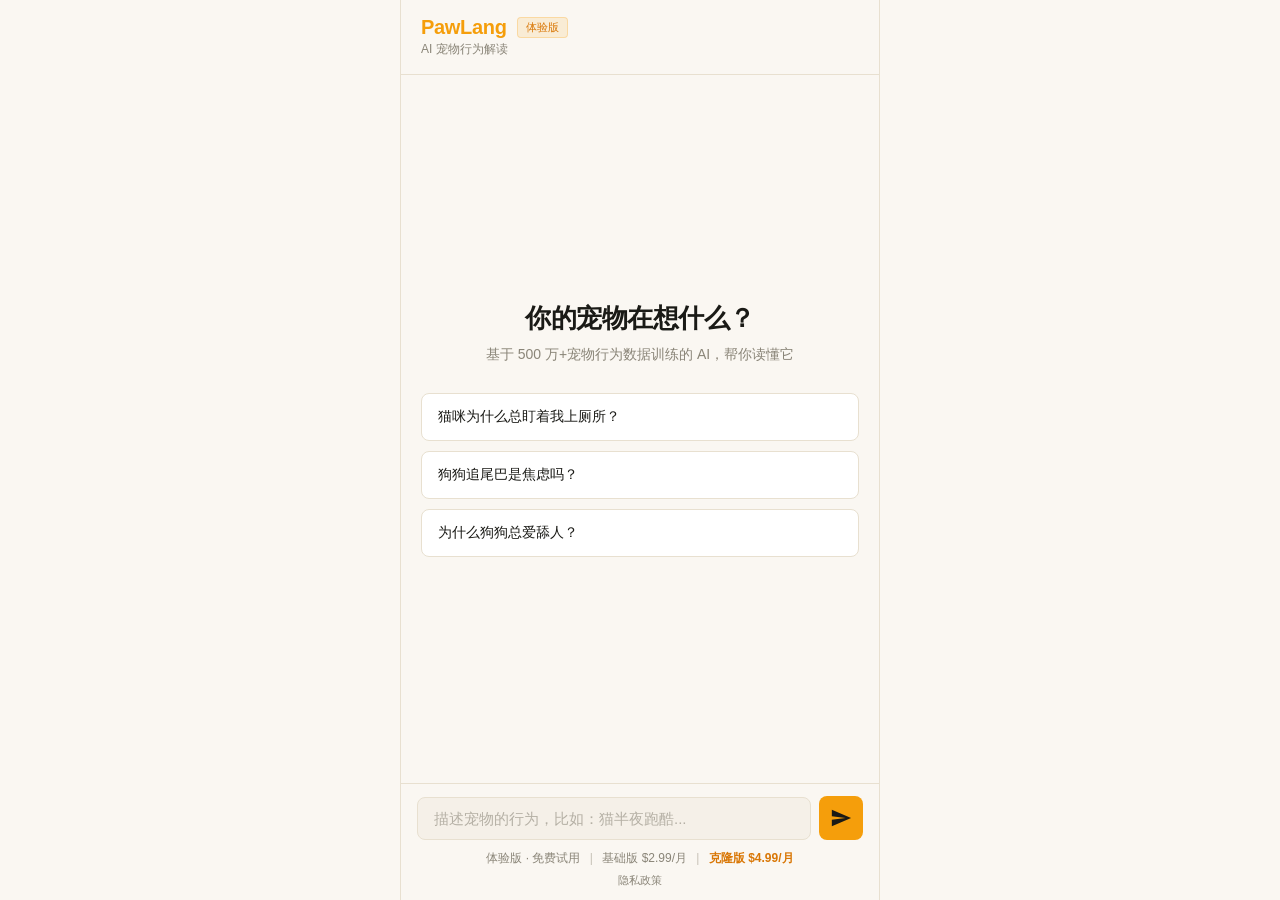
==== commit 0aa4c4a4: "feat: 价格三档+狗快捷提问+OG标签+隐私政策页面" ====
--- a/index.html
+++ b/index.html
@@ -8,6 +8,11 @@
   <meta name="apple-mobile-web-app-title" content="PawLang">
   <meta name="theme-color" content="#f59e0b">
   <meta name="description" content="PawLang，基于 AI 的宠物行为解读工具，帮你读懂毛孩子的每个动作">
+  <meta property="og:title" content="PawLang - AI 宠物行为解读">
+  <meta property="og:description" content="基于 500 万+宠物行为数据训练的 AI，帮你读懂它。提供行为解读、训练建议与宠物数字分身。">
+  <meta property="og:image" content="/assets/icon-512.png">
+  <meta property="og:type" content="website">
+  <meta property="og:url" content="https://pawlang.com">
   <link rel="manifest" href="/manifest.json">
   <link rel="apple-touch-icon" href="/assets/icon-192.png">
   <link rel="stylesheet" href="/style.css">
@@ -36,7 +41,7 @@
         <div class="quick-prompts">
           <button class="quick-prompt" data-prompt="猫咪为什么总盯着我上厕所？">猫咪为什么总盯着我上厕所？</button>
           <button class="quick-prompt" data-prompt="狗狗追尾巴是焦虑吗？">狗狗追尾巴是焦虑吗？</button>
-          <button class="quick-prompt" data-prompt="猫半夜跑酷怎么纠正？">猫半夜跑酷怎么纠正？</button>
+          <button class="quick-prompt" data-prompt="为什么狗狗总爱舔人？">为什么狗狗总爱舔人？</button>
         </div>
       </div>
     </main>
@@ -59,9 +64,14 @@
         </button>
       </div>
       <div class="pricing-bar">
-        <span class="pricing-trial">体验版 · 免费使用</span>
-        <span class="pricing-divider">·</span>
-        <span class="pricing-pro">正式版 无限对话 $2.99/月</span>
+        <span class="pricing-trial">体验版 · 免费试用</span>
+        <span class="pricing-divider">|</span>
+        <span>基础版 $2.99/月</span>
+        <span class="pricing-divider">|</span>
+        <span class="pricing-clone">克隆版 $4.99/月</span>
+      </div>
+      <div class="footer-links">
+        <a href="/privacy">隐私政策</a>
       </div>
     </footer>
 
--- a/style.css
+++ b/style.css
@@ -236,7 +236,18 @@
 
 .pricing-trial { color: var(--text-secondary); }
 
-.pricing-pro { color: var(--accent-light); font-weight: 600; }
+.pricing-clone { color: var(--accent-light); font-weight: 600; }
+
+.footer-links {
+  text-align: center;
+  padding-top: 6px;
+  font-size: 11px;
+}
+
+.footer-links a {
+  color: #8a8578;
+  text-decoration: none;
+}
 
 /* ============================================
    Typing Indicator
